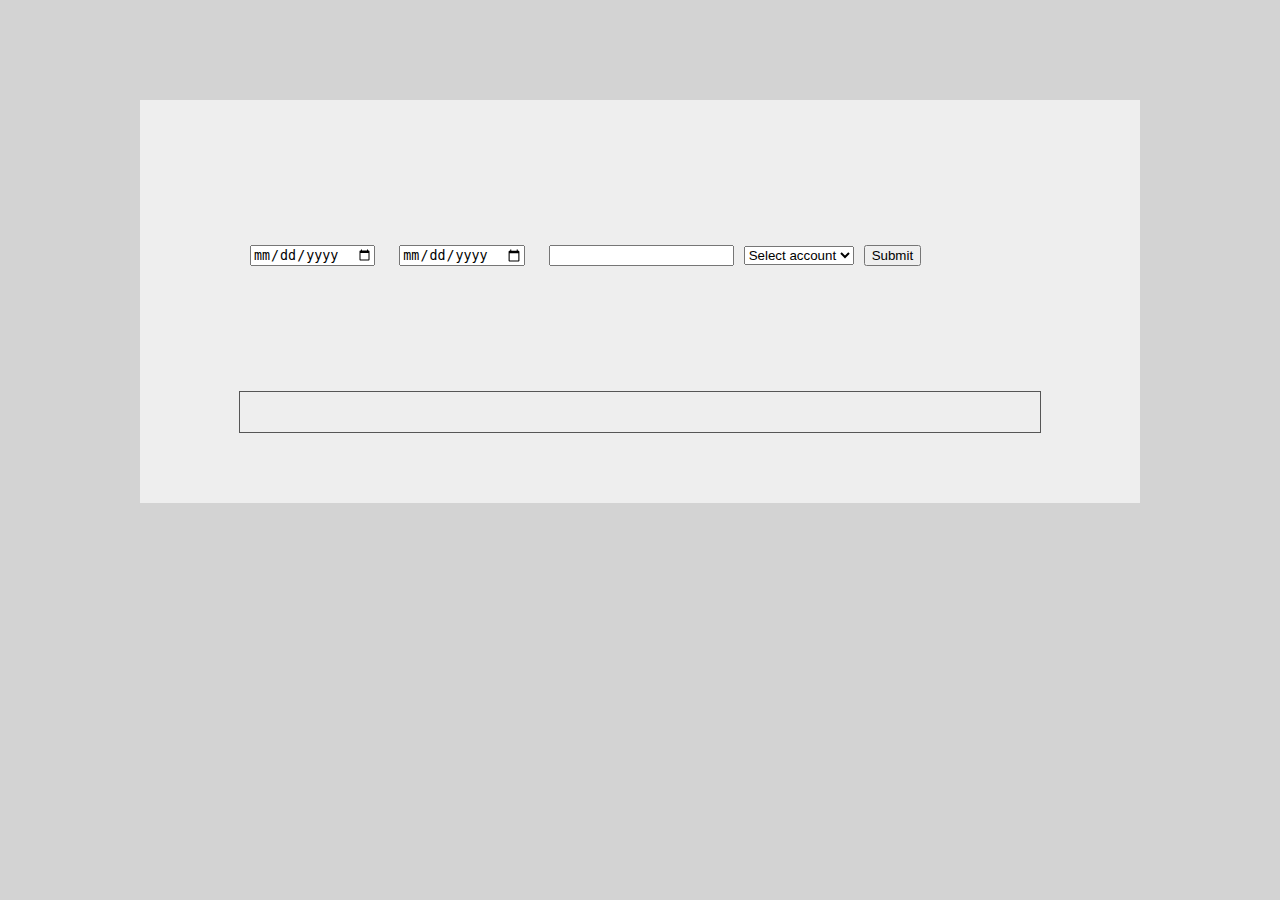
==== client/index.html @ 097fe6da "reading accounts from json file. Shows list." ====
<html>
    <head>
        <meta http-equiv="Content-Type" content="text/html;charset=utf-8"/>
        <link rel="stylesheet" type="text/css" href="libs/jquery-ui-1.10.3.custom/css/vader/jquery-ui-1.10.3.custom.css"/>
        <link rel="stylesheet" type="text/css" href="css/bigdata_prototype.css" />
        <script type="text/javascript" src="libs/jQuery/jquery-2.0.2.js" ></script>
        <script type="text/javascript" src="libs/jquery-ui-1.10.3.custom/js/jquery-ui-1.10.3.custom.js" ></script>
        <script type="text/javascript" src="libs/elastic/elastic.js" ></script>
        <script type="text/javascript" src="libs/elastic/elastic-jquery-client.js" ></script>
        <script type="text/javascript" src="libs/simple/simple.js" ></script>
        <script type="text/javascript" src="js/elasticsearchModel.js"></script>
        <script type="text/javascript" src="js/listView.js"></script>
        <script type="text/javascript" src="js/masterView.js"></script>
    </head>
	<body>
        <div class="main"></div>
        <script type="text/javascript" >
            var model = new ElasticsearchModel({url:"bigdata01.dev.bekk.no"});
            var mView = new MasterView({el:$(".main"), model:model});
        </script>
	</body>
</html>
---- client/css/bigdata_prototype.css ----
body {
    background: #d3d3d3;
}

.main {
    width: 1000px;
    background: #EEEEEE;
    margin: 100px auto;
    padding: 20px 0;
}

.input {
    margin: 50px auto;
    width: 800px;
    background: #EEEEEE;
}

input {
    margin: 75px 10px;
}

#results {
    width: 80%;
    border: solid #555555 1px;
    margin: 50px auto;
    padding: 20px 0;
}
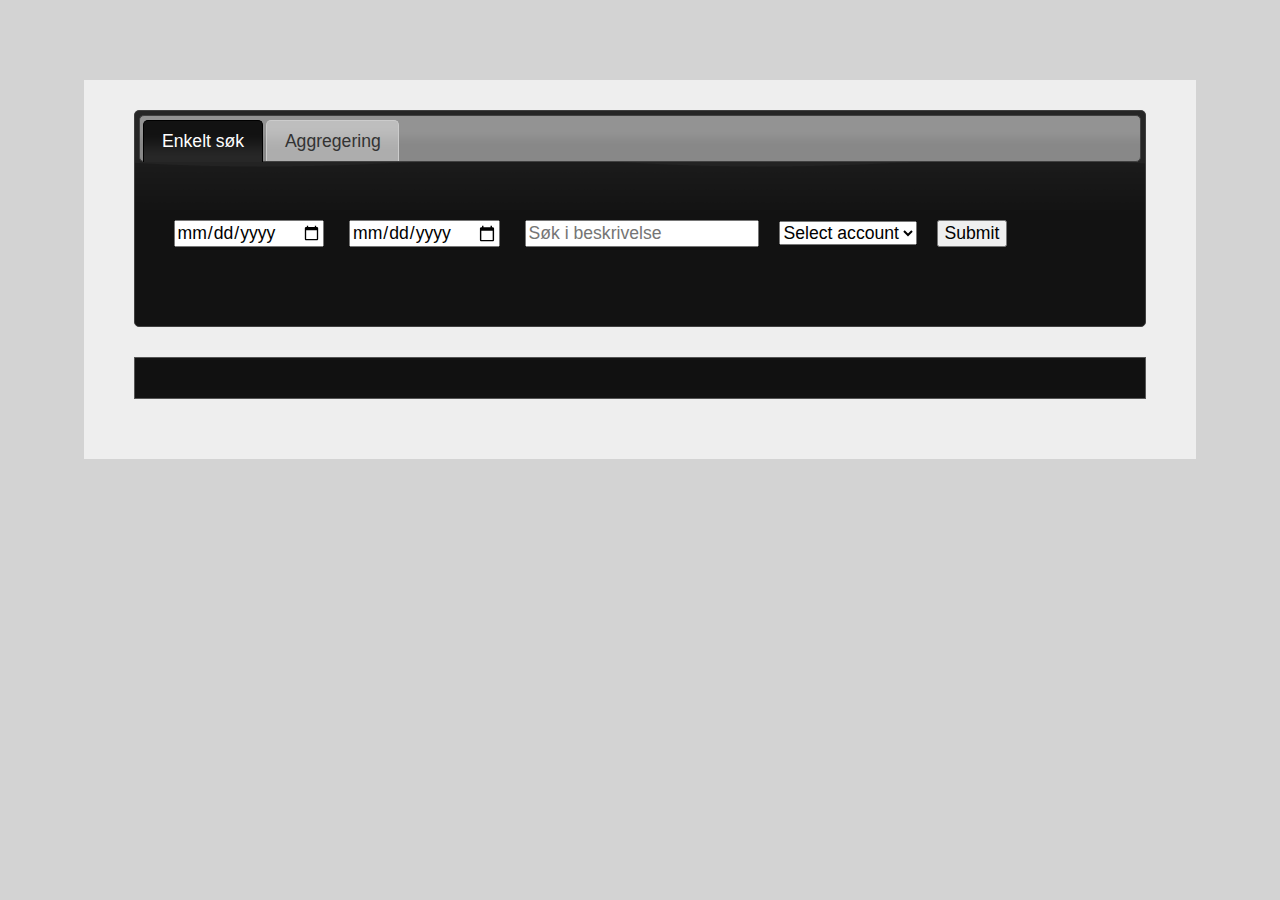
==== commit 00bc4432: "jafndnlkd" ====
--- a/client/index.html
+++ b/client/index.html
@@ -1,6 +1,7 @@
 <html>
     <head>
         <meta http-equiv="Content-Type" content="text/html;charset=utf-8"/>
+        <link rel="stylesheet" type="text/css" href="css/reset.css"/>
         <link rel="stylesheet" type="text/css" href="libs/jquery-ui-1.10.3.custom/css/vader/jquery-ui-1.10.3.custom.css"/>
         <link rel="stylesheet" type="text/css" href="css/bigdata_prototype.css" />
         <script type="text/javascript" src="libs/jQuery/jquery-2.0.2.js" ></script>
--- a/client/css/bigdata_prototype.css
+++ b/client/css/bigdata_prototype.css
@@ -3,26 +3,46 @@
 }
 
 .main {
-    width: 1000px;
+    width: 80%;
+    max-width: 1200px;
     background: #EEEEEE;
-    margin: 100px auto;
-    padding: 20px 0;
+    margin: 80px auto;
+    padding: 30px 50px;
 }
 
-.input {
-    margin: 50px auto;
-    width: 800px;
-    background: #EEEEEE;
-}
-
-input {
-    margin: 75px 10px;
+input, select {
+    margin: 40px 10px;
 }
 
 #results {
-    width: 80%;
     border: solid #555555 1px;
-    margin: 50px auto;
+    margin: 30px auto;
     padding: 20px 0;
+    background-color: #111111;
+    color: #AAAAAA;
 }
 
+th, td {
+    margin: 5px auto;
+    width: 12%;
+    text-align: center;
+}
+
+th {
+    font-weight: bolder;
+    font-size: 1.2em;
+    padding-bottom: 15px;
+    color: #999999;
+}
+
+td {
+    padding-bottom: 10px;
+}
+
+footer {
+    margin: 5px auto;
+}
+
+#searchTabs {
+    margin: 0 auto;
+}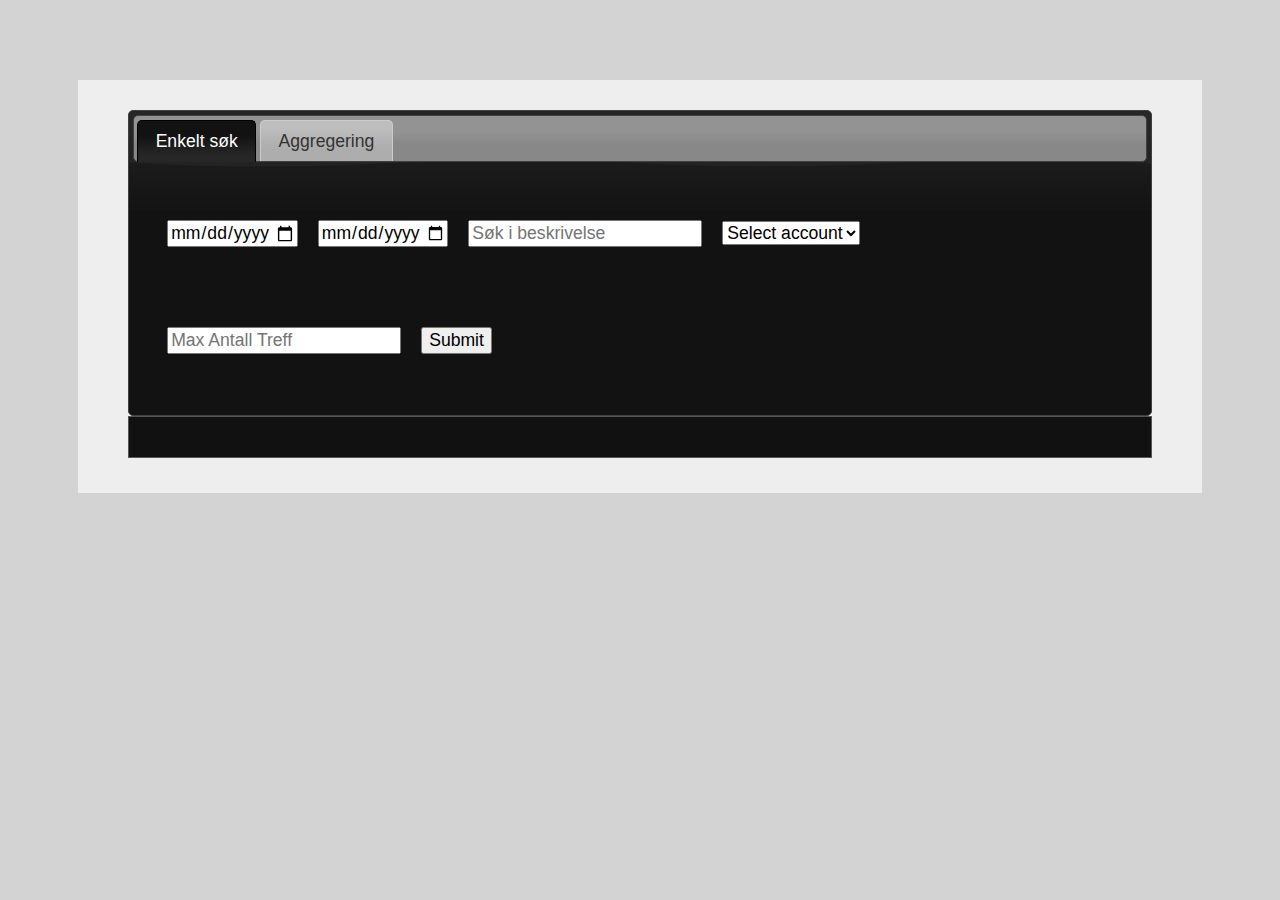
==== commit 7ae41f79: "rudimentary aggregation with chart in place" ====
--- a/client/index.html
+++ b/client/index.html
@@ -9,8 +9,12 @@
         <script type="text/javascript" src="libs/elastic/elastic.js" ></script>
         <script type="text/javascript" src="libs/elastic/elastic-jquery-client.js" ></script>
         <script type="text/javascript" src="libs/simple/simple.js" ></script>
+        <script src="http://code.highcharts.com/highcharts.js"></script>
+        <script src="http://code.highcharts.com/modules/exporting.js"></script>
+        <script type="text/javascript" src="libs/dateFormat/dateFormat.js"></script>
         <script type="text/javascript" src="js/elasticsearchModel.js"></script>
         <script type="text/javascript" src="js/listView.js"></script>
+        <script type="text/javascript" src="js/histogramView.js"></script>
         <script type="text/javascript" src="js/masterView.js"></script>
     </head>
 	<body>
--- a/client/css/bigdata_prototype.css
+++ b/client/css/bigdata_prototype.css
@@ -16,7 +16,7 @@
 
 #results {
     border: solid #555555 1px;
-    margin: 30px auto;
+    margin: auto;
     padding: 20px 0;
     background-color: #111111;
     color: #AAAAAA;
@@ -45,4 +45,19 @@
 
 #searchTabs {
     margin: 0 auto;
+}
+
+.bar rect {
+    fill: steelblue;
+    shape-rendering: crispEdges;
+}
+
+.bar text {
+    fill: #fff;
+}
+
+.axis path, .axis line {
+    fill: none;
+    stroke: #000;
+    shape-rendering: crispEdges;
 }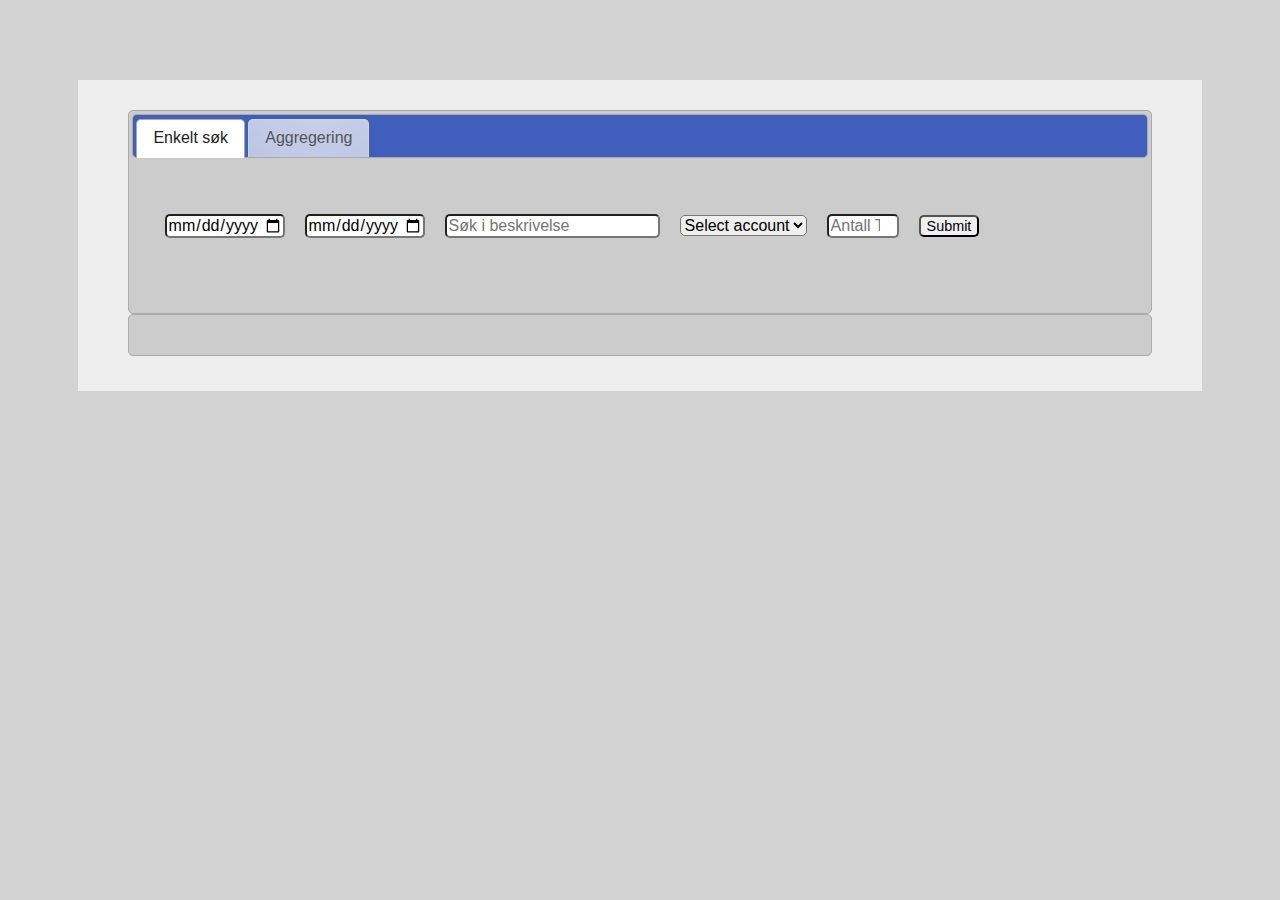
==== commit 5757a07f: "UI theme updates" ====
--- a/client/index.html
+++ b/client/index.html
@@ -2,7 +2,7 @@
     <head>
         <meta http-equiv="Content-Type" content="text/html;charset=utf-8"/>
         <link rel="stylesheet" type="text/css" href="css/reset.css"/>
-        <link rel="stylesheet" type="text/css" href="libs/jquery-ui-1.10.3.custom/css/vader/jquery-ui-1.10.3.custom.css"/>
+        <link rel="stylesheet" type="text/css" href="libs/jquery-ui-1.10.3.custom/css/custom-theme/jquery-ui-1.10.3.custom.css"/>
         <link rel="stylesheet" type="text/css" href="css/bigdata_prototype.css" />
         <script type="text/javascript" src="libs/jQuery/jquery-2.0.2.js" ></script>
         <script type="text/javascript" src="libs/jquery-ui-1.10.3.custom/js/jquery-ui-1.10.3.custom.js" ></script>
--- a/client/css/bigdata_prototype.css
+++ b/client/css/bigdata_prototype.css
@@ -10,16 +10,30 @@
     padding: 30px 50px;
 }
 
+.calendar {
+    font-size: 0.8em;
+}
+
+.textInput, .multiSelect {
+    font-size: 1em;
+}
+
+.numberInput {
+    font-size: 0.8em;
+}
+
+#submit {
+    font-size: 0.9em;
+}
+
 input, select {
     margin: 40px 10px;
+    border-radius: 5px;
 }
 
 #results {
-    border: solid #555555 1px;
     margin: auto;
     padding: 20px 0;
-    background-color: #111111;
-    color: #AAAAAA;
 }
 
 th, td {
@@ -46,18 +60,3 @@
 #searchTabs {
     margin: 0 auto;
 }
-
-.bar rect {
-    fill: steelblue;
-    shape-rendering: crispEdges;
-}
-
-.bar text {
-    fill: #fff;
-}
-
-.axis path, .axis line {
-    fill: none;
-    stroke: #000;
-    shape-rendering: crispEdges;
-}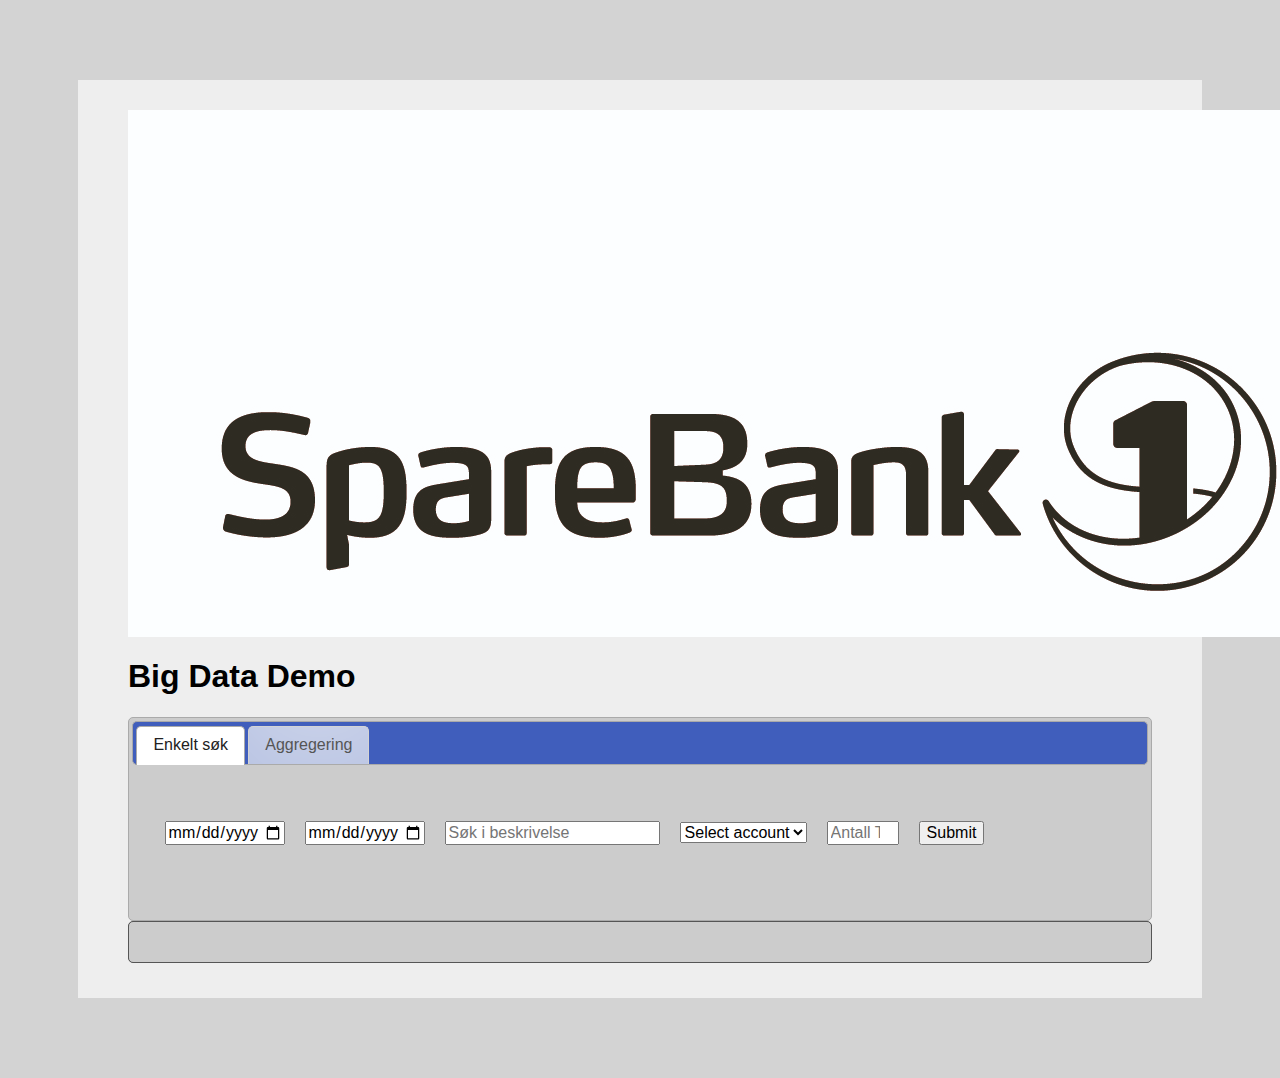
==== commit 0a0d8f59: "added logo" ====
--- a/client/index.html
+++ b/client/index.html
@@ -18,7 +18,12 @@
         <script type="text/javascript" src="js/masterView.js"></script>
     </head>
 	<body>
-        <div class="main"></div>
+        <div class="main">
+            <header>
+                <img id="header_logo" src="resources/sb1_logo.jpg">
+                <h1 id="header_text">Big Data Demo</h1>
+            </header>
+        </div>
         <script type="text/javascript" >
             var model = new ElasticsearchModel({url:"bigdata01.dev.bekk.no"});
             var mView = new MasterView({el:$(".main"), model:model});
--- a/client/css/bigdata_prototype.css
+++ b/client/css/bigdata_prototype.css
@@ -10,30 +10,16 @@
     padding: 30px 50px;
 }
 
-.calendar {
-    font-size: 0.8em;
-}
-
-.textInput, .multiSelect {
-    font-size: 1em;
-}
-
-.numberInput {
-    font-size: 0.8em;
-}
-
-#submit {
-    font-size: 0.9em;
-}
-
 input, select {
     margin: 40px 10px;
-    border-radius: 5px;
 }
 
 #results {
+    border: solid #555555 1px;
     margin: auto;
     padding: 20px 0;
+    background-color: #111111;
+    color: #AAAAAA;
 }
 
 th, td {
@@ -59,4 +45,4 @@
 
 #searchTabs {
     margin: 0 auto;
-}
+}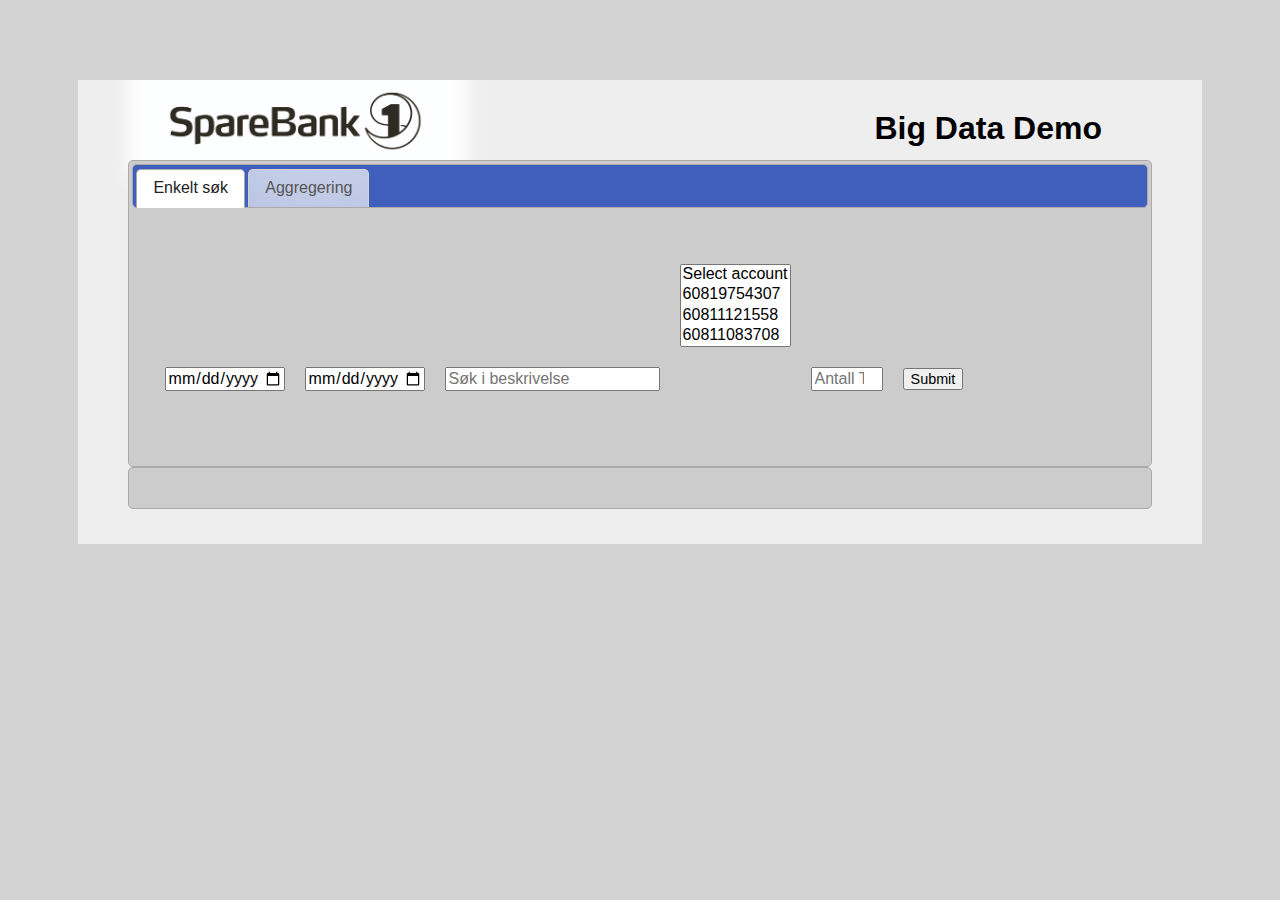
==== commit 3d386929: "multiple acc no selection. Histogram on different intervals." ====
--- a/client/index.html
+++ b/client/index.html
@@ -25,7 +25,7 @@
             </header>
         </div>
         <script type="text/javascript" >
-            var model = new ElasticsearchModel({url:"bigdata01.dev.bekk.no"});
+            var model = new ElasticsearchModel({url:"http://el1:9200"});
             var mView = new MasterView({el:$(".main"), model:model});
         </script>
 	</body>
--- a/client/css/bigdata_prototype.css
+++ b/client/css/bigdata_prototype.css
@@ -8,6 +8,23 @@
     background: #EEEEEE;
     margin: 80px auto;
     padding: 30px 50px;
+    overflow: hidden;
+}
+
+.calendar {
+    font-size: 0.8em;
+}
+
+.textInput, .multiSelect {
+    font-size: 1em;
+}
+
+.numberInput {
+    font-size: 0.8em;
+}
+
+#submit {
+    font-size: 0.9em;
 }
 
 input, select {
@@ -15,11 +32,8 @@
 }
 
 #results {
-    border: solid #555555 1px;
     margin: auto;
     padding: 20px 0;
-    background-color: #111111;
-    color: #AAAAAA;
 }
 
 th, td {
@@ -45,4 +59,21 @@
 
 #searchTabs {
     margin: 0 auto;
+}
+
+#header_logo {
+    width: auto;
+    height: 125px;
+    margin-top: -75px;
+    margin-left: 20px;
+
+    -webkit-box-shadow: 0px 0px 20px 20px white;
+    -moz-box-shadow: 0px 0px 20px 20px white;
+    box-shadow: 0px 0px 20px 20px white;
+}
+
+#header_text {
+    float: right;
+    margin: 0px auto;
+    margin-right: 50px;
 }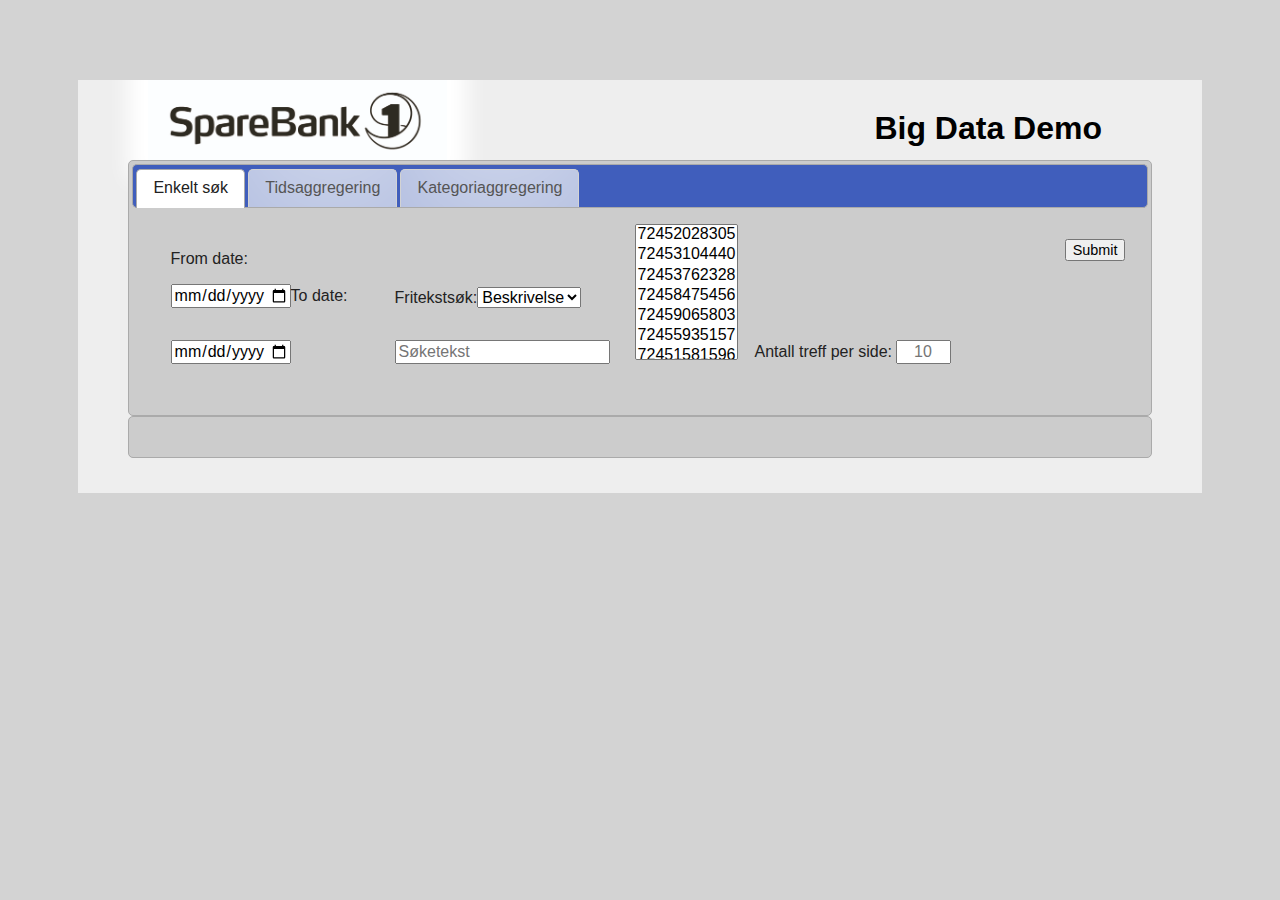
==== commit b8a6671e: "fixed/suppressed many errors. Added highcharts to lib, removed D3." ====
--- a/client/index.html
+++ b/client/index.html
@@ -9,8 +9,8 @@
         <script type="text/javascript" src="libs/elastic/elastic.js" ></script>
         <script type="text/javascript" src="libs/elastic/elastic-jquery-client.js" ></script>
         <script type="text/javascript" src="libs/simple/simple.js" ></script>
-        <script src="http://code.highcharts.com/highcharts.js"></script>
-        <script src="http://code.highcharts.com/modules/exporting.js"></script>
+        <script type="text/javascript" src="libs/highcharts/highcharts.js"></script>
+        <script type="text/javascript" src="libs/highcharts/modules/exporting.js"></script>
         <script type="text/javascript" src="libs/dateFormat/dateFormat.js"></script>
         <script type="text/javascript" src="js/elasticsearchModel.js"></script>
         <script type="text/javascript" src="js/listView.js"></script>
--- a/client/css/bigdata_prototype.css
+++ b/client/css/bigdata_prototype.css
@@ -15,20 +15,45 @@
     font-size: 0.8em;
 }
 
+.inputContainer {
+    display: inline-block;
+    max-width: 12em;
+    padding: 0 1em;
+}
+
+.numHitsContainer {
+    max-width: 18em;
+    display: inline-block;
+}
+
+.freeText {
+    display: inline-block;
+    max-width: 13em;
+    padding: 0 1em;
+}
+
 .textInput, .multiSelect {
     font-size: 1em;
 }
 
 .numberInput {
     font-size: 0.8em;
+    width: 3.4em;
+    text-align: right;
 }
 
 #submit {
     font-size: 0.9em;
+    float: right;
+}
+
+.multiSelect {
+    height: 8.5em;
+    margin: 0 1em;
 }
 
 input, select {
-    margin: 40px 10px;
+    margin: 1em 0;
 }
 
 #results {
@@ -67,13 +92,22 @@
     margin-top: -75px;
     margin-left: 20px;
 
-    -webkit-box-shadow: 0px 0px 20px 20px white;
-    -moz-box-shadow: 0px 0px 20px 20px white;
-    box-shadow: 0px 0px 20px 20px white;
+    -webkit-box-shadow: 0 0 20px 20px white;
+    -moz-box-shadow: 0 0 20px 20px white;
+    box-shadow: 0 0 20px 20px white;
 }
 
 #header_text {
     float: right;
-    margin: 0px auto;
-    margin-right: 50px;
+    margin: 0 50px 0 auto;
+}
+
+#ajaxLoader {
+    display: block;
+    margin: 10px auto;
+}
+
+.footerEntry {
+    width: 200px;
+    margin-right: 10px;
 }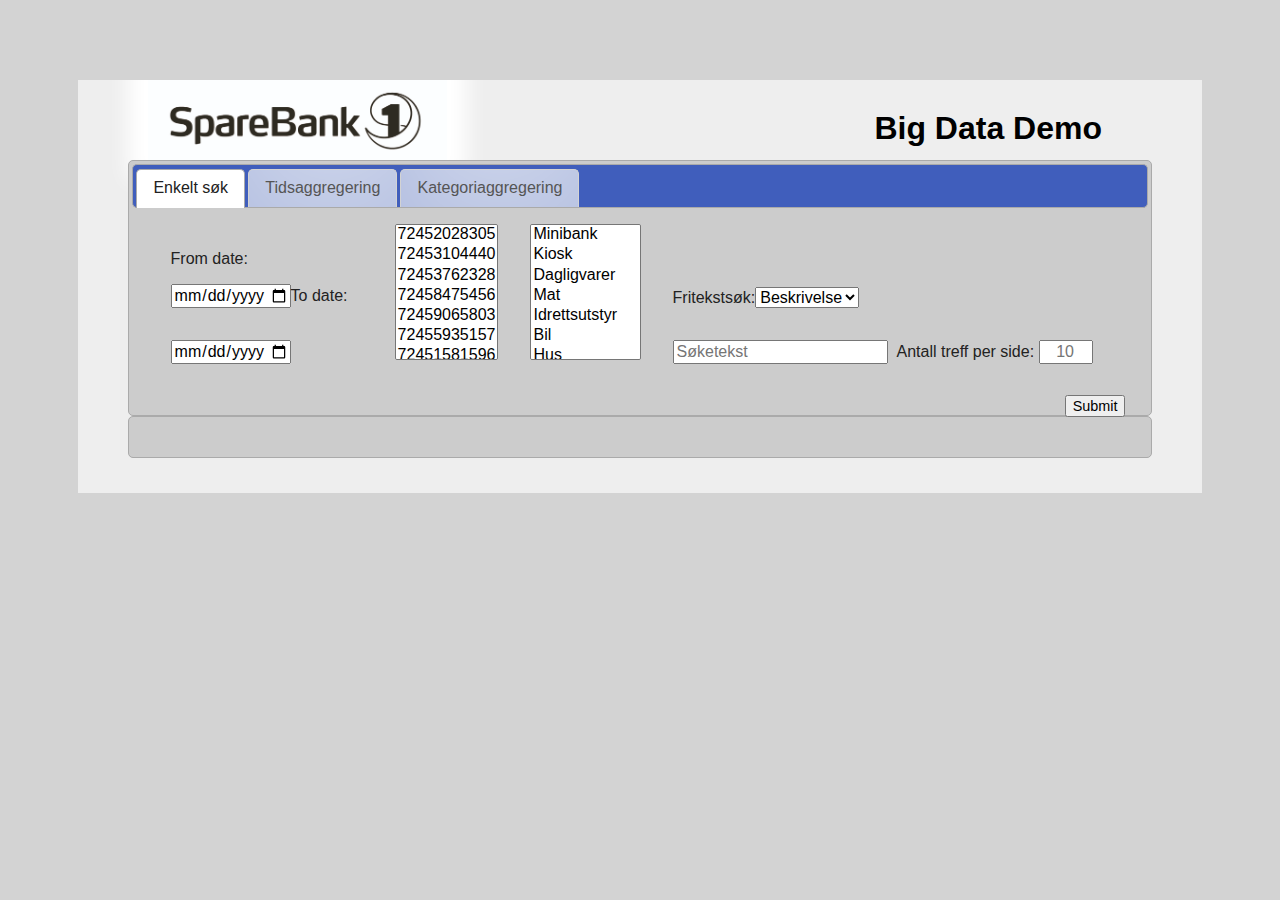
==== commit 929f205e: "some cleanup and filtering by category" ====
--- a/client/index.html
+++ b/client/index.html
@@ -1,5 +1,6 @@
 <html>
     <head>
+        <title>Bigdata Demo</title>
         <meta http-equiv="Content-Type" content="text/html;charset=utf-8"/>
         <link rel="stylesheet" type="text/css" href="css/reset.css"/>
         <link rel="stylesheet" type="text/css" href="libs/jquery-ui-1.10.3.custom/css/custom-theme/jquery-ui-1.10.3.custom.css"/>
@@ -25,7 +26,7 @@
             </header>
         </div>
         <script type="text/javascript" >
-            var model = new ElasticsearchModel({url:"http://el1:9200"});
+            var model = new ElasticsearchModel({url:"http://el3:9200"});
             var mView = new MasterView({el:$(".main"), model:model});
         </script>
 	</body>
--- a/client/css/bigdata_prototype.css
+++ b/client/css/bigdata_prototype.css
@@ -110,4 +110,20 @@
 .footerEntry {
     width: 200px;
     margin-right: 10px;
+}
+
+.pagingContainer {
+    height: 3em;
+}
+
+#prevPage {
+    float: left;
+    margin-left: 1em;
+    margin-top: 1em;
+}
+
+#nextPage {
+    float: right;
+    margin-right: 1em;
+    margin-top: 1em;
 }